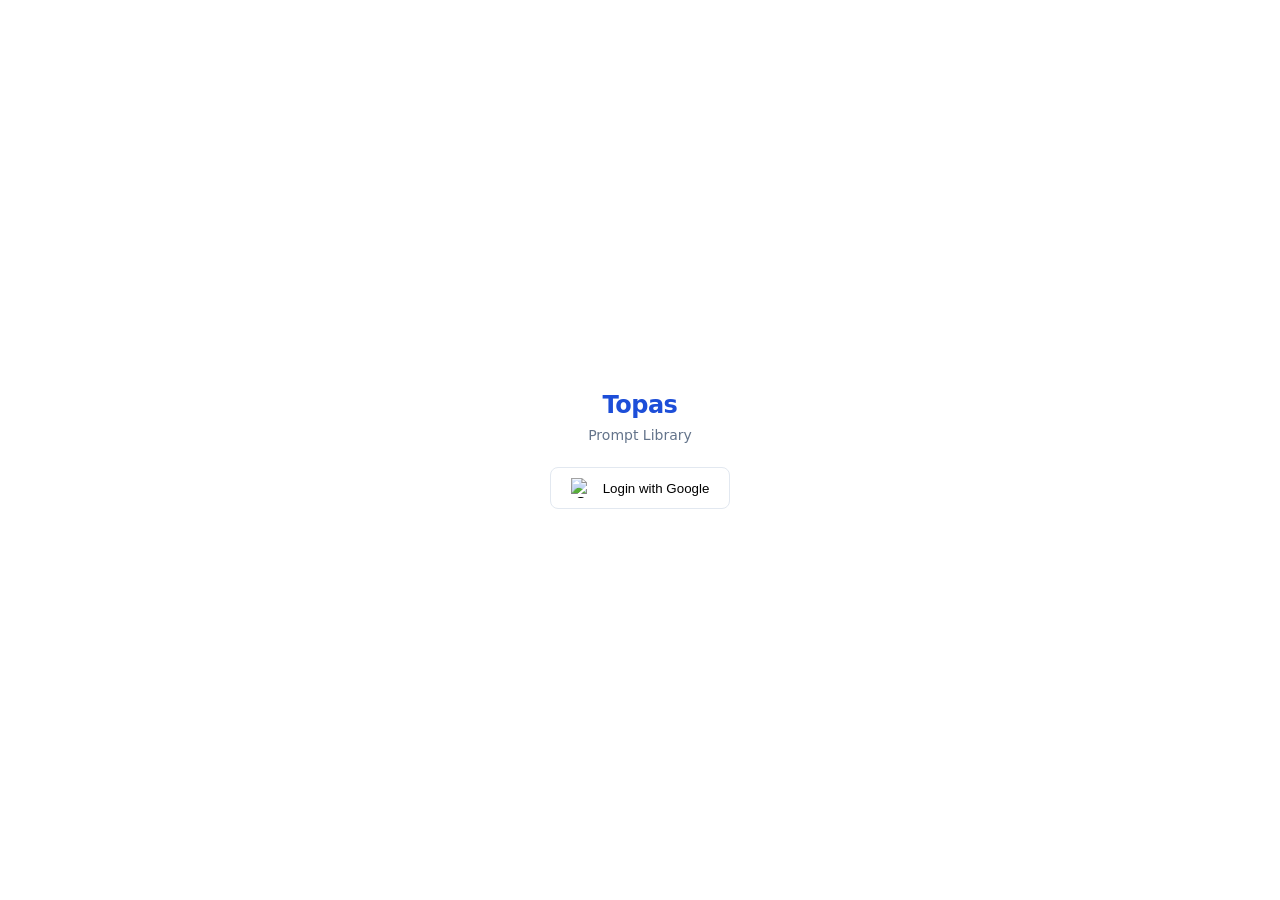
==== index.html @ c1280e44 "first commit" ====
<!DOCTYPE html>
<html lang="en">

<head>
  <meta charset="UTF-8">
  <meta name="viewport" content="width=device-width, initial-scale=1.0">
  <title>Topas Library</title>
  <link rel="stylesheet" href="index.css">
  <script src="lib/supabase-lib.js"></script>
  <script src="lib/lucide.min.js"></script>
</head>

<body>
  <!-- Login Screen -->
  <div id="login-screen">
    <div style="margin-bottom: 24px;">
      <h1 class="logo" style="font-size: 24px; margin-bottom: 8px;">Topas</h1>
      <p style="color: var(--slate-500); font-size: 14px;">Prompt Library</p>
    </div>
    <button id="btn-login-google" class="btn-google">
      <img src="https://www.svgrepo.com/show/475656/google-color.svg" width="20" height="20" alt="G">
      Login with Google
    </button>
  </div>

  <!-- App Screen -->
  <div id="app-screen" class="hidden">
    <header>
      <span class="logo">Topas</span>
      <div id="user-info" style="display: flex; align-items: center; gap: 8px;">
        <span id="user-initial"
          style="width: 24px; height: 24px; background: var(--brand-50); color: var(--brand-700); display: flex; align-items: center; justify-content: center; border-radius: 50%; font-weight: 700; font-size: 11px;">T</span>
        <button id="btn-logout" style="background: none; border: none; color: var(--slate-400); cursor: pointer;"><i
            data-lucide="log-out" width="16"></i></button>
      </div>
    </header>

    <div id="market-tabs" class="nav-scroll"></div>
    <div id="topic-tabs" class="nav-scroll" style="background: var(--slate-50);"></div>

    <div class="search-container">
      <input type="text" id="input-search" class="search-input" placeholder="Search prompts...">
    </div>

    <main id="main-content">
      <div id="pinned-section">
        <h2 class="section-title">Pinned</h2>
        <div id="pinned-list"></div>
      </div>
      <div id="all-section">
        <h2 class="section-title">All Prompts</h2>
        <div id="prompt-list"></div>
      </div>
    </main>
  </div>

  <!-- Detail View Overlay -->
  <div id="detail-overlay" class="detail-overlay hidden">
    <div class="detail-header">
      <button id="btn-back" style="background: none; border: none; cursor: pointer; color: var(--slate-600);"><i
          data-lucide="arrow-left" width="20"></i></button>
      <h3 id="detail-title" class="prompt-title" style="margin: 0;">Prompt Title</h3>
    </div>
    <div id="detail-content" class="detail-content"></div>
    <button id="btn-copy" class="btn-copy">
      <i data-lucide="copy" width="18"></i>
      Copy Prompt
    </button>
  </div>

  <script src="main.js"></script>
</body>

</html>
---- index.css ----
:root {
  --brand-50: #f0f7ff;
  --brand-100: #e0effe;
  --brand-600: #2563eb;
  --brand-700: #1d4ed8;
  --slate-50: #f8fafc;
  --slate-100: #f1f5f9;
  --slate-200: #e2e8f0;
  --slate-400: #94a3b8;
  --slate-500: #64748b;
  --slate-600: #475569;
  --slate-900: #0f172a;
}

* {
  box-sizing: border-box;
  margin: 0;
  padding: 0;
}

body {
  font-family: 'Inter', system-ui, -apple-system, sans-serif;
  font-size: 14px;
  color: var(--slate-900);
  background: white;
  height: 100vh;
  display: flex;
  flex-direction: column;
}

.hidden {
  display: none !important;
}

/* Login */
#login-screen {
  flex: 1;
  display: flex;
  flex-direction: column;
  align-items: center;
  justify-content: center;
  padding: 24px;
  text-align: center;
}

.btn-google {
  display: flex;
  align-items: center;
  gap: 12px;
  padding: 10px 20px;
  border: 1px solid var(--slate-200);
  border-radius: 8px;
  background: white;
  cursor: pointer;
  font-weight: 500;
  transition: all 0.2s;
}

.btn-google:hover {
  background: var(--slate-50);
  border-color: var(--brand-600);
}

/* Header */
header {
  padding: 12px 16px;
  border-bottom: 1px solid var(--slate-100);
  display: flex;
  justify-content: space-between;
  align-items: center;
}

.logo {
  font-weight: 800;
  color: var(--brand-700);
  letter-spacing: -0.5px;
}

/* Navigation */
.nav-scroll {
  display: flex;
  gap: 8px;
  padding: 8px 16px;
  overflow-x: auto;
  border-bottom: 1px solid var(--slate-100);
  scrollbar-width: none;
}

.nav-scroll::-webkit-scrollbar {
  display: none;
}

.tab {
  padding: 4px 12px;
  border-radius: 16px;
  font-size: 12px;
  font-weight: 600;
  white-space: nowrap;
  background: var(--slate-100);
  color: var(--slate-500);
  cursor: pointer;
  border: 1px solid transparent;
}

.tab.active {
  background: var(--brand-50);
  color: var(--brand-700);
  border-color: var(--brand-100);
}

/* Search */
.search-container {
  padding: 12px 16px;
}

.search-input {
  width: 100%;
  padding: 8px 12px;
  border: 1px solid var(--slate-200);
  border-radius: 6px;
  outline: none;
  font-size: 13px;
}

.search-input:focus {
  border-color: var(--brand-600);
  box-shadow: 0 0 0 2px var(--brand-50);
}

/* Content */
main {
  flex: 1;
  overflow-y: auto;
  padding: 0 16px 16px 16px;
}

.section-title {
  font-size: 11px;
  font-weight: 700;
  text-transform: uppercase;
  color: var(--slate-400);
  margin: 16px 0 8px 0;
  letter-spacing: 0.5px;
}

.prompt-card {
  padding: 12px;
  border: 1px solid var(--slate-100);
  border-radius: 8px;
  margin-bottom: 8px;
  cursor: pointer;
  transition: all 0.2s;
  position: relative;
}

.prompt-card:hover {
  border-color: var(--brand-100);
  background: var(--brand-50);
}

.prompt-title {
  font-weight: 600;
  font-size: 13px;
  margin-bottom: 4px;
  padding-right: 56px;
  /* Space for two icons */
}

.prompt-preview {
  font-size: 12px;
  color: var(--slate-500);
  display: -webkit-box;
  -webkit-line-clamp: 2;
  line-clamp: 2;
  -webkit-box-orient: vertical;
  overflow: hidden;
}

.card-actions {
  position: absolute;
  top: 10px;
  right: 10px;
  display: flex;
  gap: 8px;
  align-items: center;
}

.action-icon {
  color: var(--slate-400);
  cursor: pointer;
  padding: 4px;
  border-radius: 4px;
  display: flex;
  align-items: center;
  justify-content: center;
  transition: all 0.2s;
}

.action-icon:hover {
  background: var(--slate-100);
  color: var(--slate-600);
}

.action-icon.pin-icon.active {
  color: var(--brand-600);
}

.action-icon.copy-quick.success {
  color: #10b981;
}

/* Detail View */
.detail-overlay {
  position: fixed;
  inset: 0;
  background: white;
  z-index: 100;
  display: flex;
  flex-direction: column;
}

.detail-header {
  padding: 12px 16px;
  border-bottom: 1px solid var(--slate-100);
  display: flex;
  align-items: center;
  gap: 12px;
}

.detail-content {
  flex: 1;
  padding: 16px;
  overflow-y: auto;
  white-space: pre-wrap;
  font-family: inherit;
  font-size: 13px;
  line-height: 1.6;
  color: var(--slate-600);
}

.btn-copy {
  margin: 16px;
  padding: 12px;
  background: var(--brand-600);
  color: white;
  border: none;
  border-radius: 8px;
  font-weight: 600;
  cursor: pointer;
  display: flex;
  align-items: center;
  justify-content: center;
  gap: 8px;
}

.btn-copy:hover {
  background: var(--brand-700);
}
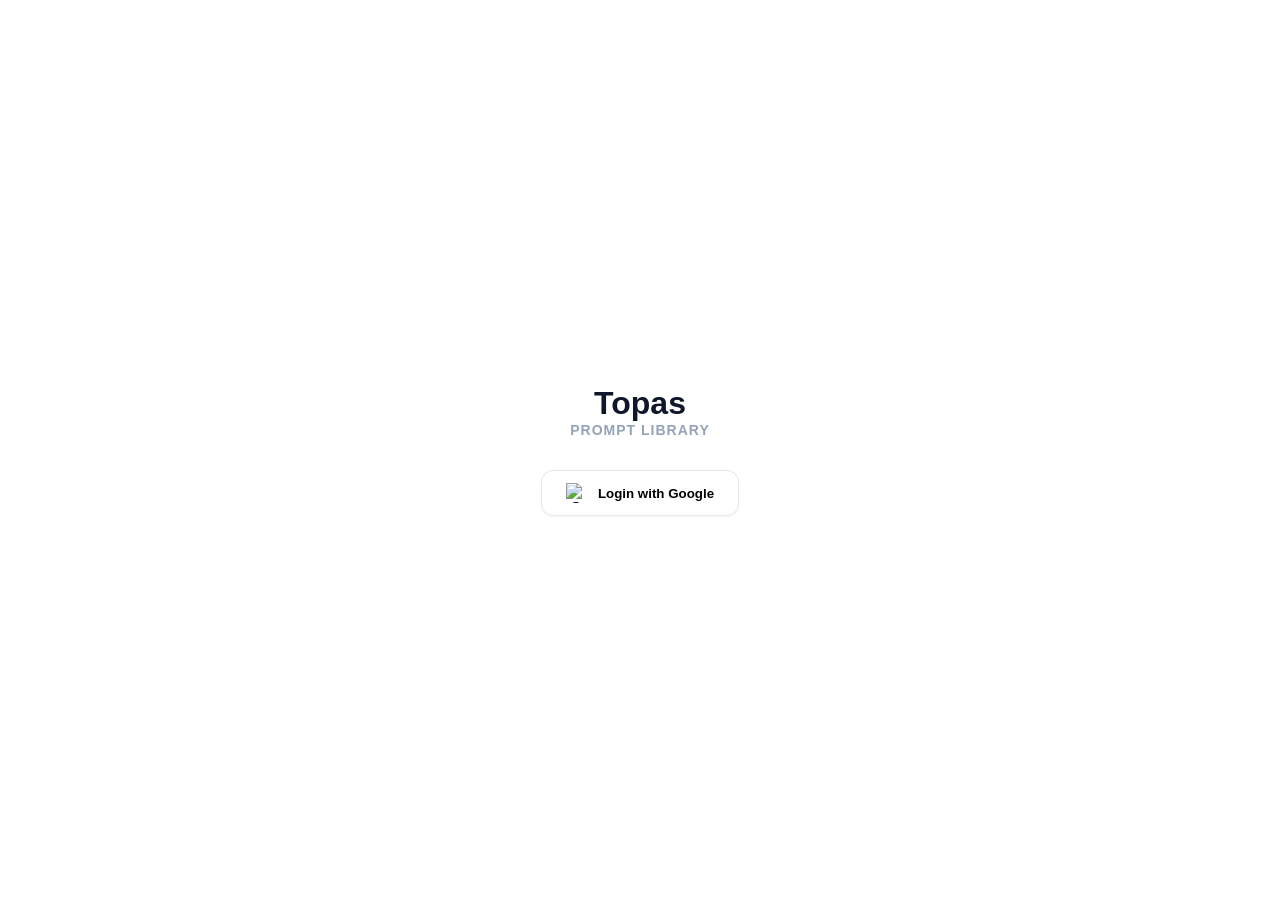
==== commit f5c3cf3c: "update UI" ====
--- a/index.html
+++ b/index.html
@@ -4,7 +4,7 @@
 <head>
   <meta charset="UTF-8">
   <meta name="viewport" content="width=device-width, initial-scale=1.0">
-  <title>Topas Library</title>
+  <title>Topas Prompt Library</title>
   <link rel="stylesheet" href="index.css">
   <script src="lib/supabase-lib.js"></script>
   <script src="lib/lucide.min.js"></script>
@@ -13,9 +13,12 @@
 <body>
   <!-- Login Screen -->
   <div id="login-screen">
-    <div style="margin-bottom: 24px;">
-      <h1 class="logo" style="font-size: 24px; margin-bottom: 8px;">Topas</h1>
-      <p style="color: var(--slate-500); font-size: 14px;">Prompt Library</p>
+    <div style="margin-bottom: 32px;">
+      <div class="logo-icon" style="width: 64px; height: 64px; margin: 0 auto 16px auto; border-radius: 16px;">
+        <i data-lucide="zap" width="32" height="32"></i>
+      </div>
+      <h1 class="logo-name" style="font-size: 32px;">Topas</h1>
+      <p class="logo-tagline" style="font-size: 14px;">Prompt Library</p>
     </div>
     <button id="btn-login-google" class="btn-google">
       <img src="https://www.svgrepo.com/show/475656/google-color.svg" width="20" height="20" alt="G">
@@ -26,20 +29,39 @@
   <!-- App Screen -->
   <div id="app-screen" class="hidden">
     <header>
-      <span class="logo">Topas</span>
-      <div id="user-info" style="display: flex; align-items: center; gap: 8px;">
-        <span id="user-initial"
-          style="width: 24px; height: 24px; background: var(--brand-50); color: var(--brand-700); display: flex; align-items: center; justify-content: center; border-radius: 50%; font-weight: 700; font-size: 11px;">T</span>
-        <button id="btn-logout" style="background: none; border: none; color: var(--slate-400); cursor: pointer;"><i
-            data-lucide="log-out" width="16"></i></button>
+      <div class="header-brand">
+        <img src="logo.png" alt="Topas Logo" class="header-logo">
+        <div class="logo-text-wrapper">
+          <span class="logo-name">Topas</span>
+          <span class="logo-tagline">Prompt Library</span>
+        </div>
+      </div>
+      <div style="display: flex; gap: 8px;">
+        <button id="btn-logout" class="btn-icon" title="Logout">
+          <i data-lucide="log-out" width="18"></i>
+        </button>
       </div>
     </header>
 
-    <div id="market-tabs" class="nav-scroll"></div>
-    <div id="topic-tabs" class="nav-scroll" style="background: var(--slate-50);"></div>
+    <div class="filters-container">
+      <div class="select-wrapper">
+        <select id="select-market" class="custom-select"></select>
+        <div class="select-icon"><i data-lucide="chevron-down" width="16"></i></div>
+      </div>
+      <div class="select-wrapper">
+        <select id="select-topic" class="custom-select"></select>
+        <div class="select-icon"><i data-lucide="chevron-down" width="16"></i></div>
+      </div>
+      <button id="btn-add-topic" class="btn-add-topic-inline">
+        <i data-lucide="plus" width="14"></i> Thêm chủ đề
+      </button>
+    </div>
 
     <div class="search-container">
-      <input type="text" id="input-search" class="search-input" placeholder="Search prompts...">
+      <div class="search-input-wrapper">
+        <i data-lucide="search" class="search-icon" width="16"></i>
+        <input type="text" id="input-search" class="search-input" placeholder="Search prompts...">
+      </div>
     </div>
 
     <main id="main-content">
@@ -48,24 +70,109 @@
         <div id="pinned-list"></div>
       </div>
       <div id="all-section">
-        <h2 class="section-title">All Prompts</h2>
+        <h2 class="section-title">Popular Prompts</h2>
         <div id="prompt-list"></div>
       </div>
     </main>
+
+    <button id="btn-add-prompt-float" class="btn-floating-add">
+      <i data-lucide="plus-circle" width="20"></i> Thêm prompt
+    </button>
+
+    <nav class="bottom-nav">
+      <div id="nav-home" class="nav-item active">
+        <i data-lucide="home" width="22"></i>
+        <span style="font-size: 10px; font-weight: 600;">Home</span>
+      </div>
+      <div id="nav-website" class="nav-item">
+        <i data-lucide="external-link" width="22"></i>
+        <span style="font-size: 10px; font-weight: 600;">Website</span>
+      </div>
+      <div id="nav-settings" class="nav-item">
+        <i data-lucide="settings" width="22"></i>
+        <span style="font-size: 10px; font-weight: 600;">Settings</span>
+      </div>
+    </nav>
   </div>
 
   <!-- Detail View Overlay -->
   <div id="detail-overlay" class="detail-overlay hidden">
     <div class="detail-header">
-      <button id="btn-back" style="background: none; border: none; cursor: pointer; color: var(--slate-600);"><i
-          data-lucide="arrow-left" width="20"></i></button>
-      <h3 id="detail-title" class="prompt-title" style="margin: 0;">Prompt Title</h3>
+      <button id="btn-back" class="btn-icon">
+        <i data-lucide="arrow-left" width="20"></i>
+      </button>
+      <h3 id="detail-title" style="margin: 0; flex: 1; font-size: 16px; font-weight: 700;">Prompt Title</h3>
+      <button id="btn-edit-prompt" class="btn-icon" title="Edit Prompt">
+        <i data-lucide="edit-3" width="18"></i>
+      </button>
     </div>
     <div id="detail-content" class="detail-content"></div>
     <button id="btn-copy" class="btn-copy">
-      <i data-lucide="copy" width="18"></i>
+      <i data-lucide="copy" width="20"></i>
       Copy Prompt
     </button>
+  </div>
+
+  <!-- Settings Screen -->
+  <div id="settings-screen" class="hidden" style="height: 100vh; display: flex; flex-direction: column;">
+    <header>
+      <div class="header-brand">
+        <span class="logo-name">Settings</span>
+      </div>
+    </header>
+    <div style="padding: 24px; flex: 1;">
+      <div style="margin-bottom: 24px;">
+        <label for="input-trigger-char"
+          style="display: block; font-size: 13px; font-weight: 600; color: var(--slate-700); margin-bottom: 8px;">
+          Trigger Character
+        </label>
+        <input type="text" id="input-trigger-char" class="search-input" style="padding-left: 12px;" placeholder="e.g. ?"
+          maxlength="1">
+        <p style="font-size: 12px; color: var(--slate-400); margin-top: 8px; line-height: 1.4;">
+          Character used to trigger prompt search in chat boxes.
+        </p>
+      </div>
+      <button id="btn-settings-save" class="btn-copy" style="margin: 0; width: 100%;">Save Settings</button>
+    </div>
+    <nav class="bottom-nav">
+      <div id="nav-home-settings" class="nav-item">
+        <i data-lucide="home" width="22"></i>
+        <span style="font-size: 10px; font-weight: 600;">Home</span>
+      </div>
+      <div id="nav-website-settings" class="nav-item">
+        <i data-lucide="external-link" width="22"></i>
+        <span style="font-size: 10px; font-weight: 600;">Website</span>
+      </div>
+      <div id="nav-settings-settings" class="nav-item active">
+        <i data-lucide="settings" width="22"></i>
+        <span style="font-size: 10px; font-weight: 600;">Settings</span>
+      </div>
+    </nav>
+  </div>
+
+  <!-- Modal for Add/Edit -->
+  <div id="modal-container" class="modal-overlay hidden">
+    <div class="modal-card">
+      <div class="modal-header">
+        <h3 id="modal-title">Add New</h3>
+        <button id="btn-modal-close" class="btn-icon"><i data-lucide="x" width="20"></i></button>
+      </div>
+      <div class="modal-body">
+        <div id="topic-form" class="hidden">
+          <input type="text" id="input-topic-name" class="search-input" style="padding-left: 12px;"
+            placeholder="Topic Name">
+        </div>
+        <div id="prompt-form" class="hidden">
+          <input type="text" id="input-prompt-title" class="search-input"
+            style="padding-left: 12px; margin-bottom: 12px;" placeholder="Prompt Title">
+          <textarea id="input-prompt-content" class="search-input"
+            style="padding-left: 12px; height: 160px; resize: none;" placeholder="Prompt Content"></textarea>
+        </div>
+      </div>
+      <div class="modal-footer">
+        <button id="btn-modal-save" class="btn-copy" style="margin: 0; width: 100%;">Save</button>
+      </div>
+    </div>
   </div>
 
   <script src="main.js"></script>
--- a/index.css
+++ b/index.css
@@ -1,15 +1,25 @@
 :root {
-  --brand-50: #f0f7ff;
-  --brand-100: #e0effe;
-  --brand-600: #2563eb;
-  --brand-700: #1d4ed8;
+  --brand-50: #fff7ed;
+  --brand-100: #ffedd5;
+  --brand-500: #f97316;
+  --brand-600: #ea580c;
+  --brand-700: #c2410c;
+  /* Topas Orange Accent */
+  --brand-primary: #eb5e28;
+
   --slate-50: #f8fafc;
   --slate-100: #f1f5f9;
   --slate-200: #e2e8f0;
+  --slate-300: #cbd5e1;
   --slate-400: #94a3b8;
   --slate-500: #64748b;
   --slate-600: #475569;
+  --slate-700: #334155;
   --slate-900: #0f172a;
+
+  --shadow-sm: 0 1px 2px 0 rgb(0 0 0 / 0.05);
+  --shadow: 0 4px 6px -1px rgb(0 0 0 / 0.1), 0 2px 4px -2px rgb(0 0 0 / 0.1);
+  --shadow-md: 0 10px 15px -3px rgb(0 0 0 / 0.1), 0 4px 6px -4px rgb(0 0 0 / 0.1);
 }
 
 * {
@@ -19,27 +29,28 @@
 }
 
 body {
-  font-family: 'Inter', system-ui, -apple-system, sans-serif;
+  font-family: 'Inter', -apple-system, BlinkMacSystemFont, "Segoe UI", Roboto, sans-serif;
   font-size: 14px;
   color: var(--slate-900);
   background: white;
   height: 100vh;
   display: flex;
   flex-direction: column;
+  -webkit-font-smoothing: antialiased;
 }
 
 .hidden {
   display: none !important;
 }
 
-/* Login */
+/* Login Screen */
 #login-screen {
   flex: 1;
   display: flex;
   flex-direction: column;
   align-items: center;
   justify-content: center;
-  padding: 24px;
+  padding: 32px;
   text-align: center;
 }
 
@@ -47,128 +58,196 @@
   display: flex;
   align-items: center;
   gap: 12px;
-  padding: 10px 20px;
+  padding: 12px 24px;
   border: 1px solid var(--slate-200);
-  border-radius: 8px;
-  background: white;
-  cursor: pointer;
-  font-weight: 500;
-  transition: all 0.2s;
+  border-radius: 12px;
+  background: white;
+  cursor: pointer;
+  font-weight: 600;
+  transition: all 0.2s cubic-bezier(0.4, 0, 0.2, 1);
+  box-shadow: var(--shadow-sm);
 }
 
 .btn-google:hover {
   background: var(--slate-50);
-  border-color: var(--brand-600);
+  border-color: var(--brand-primary);
+  transform: translateY(-1px);
+  box-shadow: var(--shadow);
 }
 
 /* Header */
 header {
-  padding: 12px 16px;
+  padding: 16px 20px;
+  background: white;
   border-bottom: 1px solid var(--slate-100);
   display: flex;
   justify-content: space-between;
   align-items: center;
-}
-
-.logo {
+  position: sticky;
+  top: 0;
+  z-index: 10;
+}
+
+.header-brand {
+  display: flex;
+  align-items: center;
+  gap: 12px;
+}
+
+.header-logo {
+  height: 32px;
+  width: auto;
+  object-fit: contain;
+  border-radius: 8px;
+}
+
+.logo-icon {
+  display: none;
+}
+
+.logo-text-wrapper {
+  display: flex;
+  flex-direction: column;
+}
+
+.logo-name {
+  font-size: 18px;
   font-weight: 800;
-  color: var(--brand-700);
-  letter-spacing: -0.5px;
-}
-
-/* Navigation */
-.nav-scroll {
-  display: flex;
-  gap: 8px;
-  padding: 8px 16px;
-  overflow-x: auto;
-  border-bottom: 1px solid var(--slate-100);
-  scrollbar-width: none;
-}
-
-.nav-scroll::-webkit-scrollbar {
-  display: none;
-}
-
-.tab {
-  padding: 4px 12px;
-  border-radius: 16px;
-  font-size: 12px;
+  color: var(--slate-900);
+  line-height: 1.2;
+}
+
+.logo-tagline {
+  font-size: 10px;
   font-weight: 600;
-  white-space: nowrap;
-  background: var(--slate-100);
-  color: var(--slate-500);
-  cursor: pointer;
-  border: 1px solid transparent;
-}
-
-.tab.active {
-  background: var(--brand-50);
-  color: var(--brand-700);
-  border-color: var(--brand-100);
+  color: var(--slate-400);
+  text-transform: uppercase;
+  letter-spacing: 1px;
+}
+
+/* Select Dropdowns */
+.filters-container {
+  padding: 16px 20px 0 20px;
+  display: flex;
+  flex-direction: column;
+  gap: 12px;
+}
+
+.select-wrapper {
+  position: relative;
+  width: 100%;
+}
+
+.custom-select {
+  width: 100%;
+  padding: 12px 14px;
+  background: var(--slate-50);
+  border: 1px solid var(--slate-200);
+  border-radius: 12px;
+  font-size: 15px;
+  font-weight: 700;
+  color: var(--slate-900);
+  appearance: none;
+  cursor: pointer;
+  transition: all 0.2s;
+}
+
+.custom-select:focus {
+  border-color: var(--brand-primary);
+  background: white;
+  outline: none;
+  box-shadow: 0 0 0 3px var(--brand-50);
+}
+
+.select-icon {
+  position: absolute;
+  right: 14px;
+  top: 50%;
+  transform: translateY(-50%);
+  color: var(--slate-400);
+  pointer-events: none;
 }
 
 /* Search */
 .search-container {
-  padding: 12px 16px;
+  padding: 16px 20px;
+}
+
+.search-input-wrapper {
+  position: relative;
+  display: flex;
+  align-items: center;
 }
 
 .search-input {
   width: 100%;
-  padding: 8px 12px;
-  border: 1px solid var(--slate-200);
-  border-radius: 6px;
+  padding: 12px 12px 12px 40px;
+  background: var(--slate-50);
+  border: 1px solid var(--slate-100);
+  border-radius: 12px;
+  font-size: 14px;
+  transition: all 0.2s;
+}
+
+.search-input:focus {
+  background: white;
+  border-color: var(--brand-primary);
   outline: none;
-  font-size: 13px;
-}
-
-.search-input:focus {
-  border-color: var(--brand-600);
-  box-shadow: 0 0 0 2px var(--brand-50);
+  box-shadow: var(--shadow);
+}
+
+.search-icon {
+  position: absolute;
+  left: 14px;
+  color: var(--slate-400);
 }
 
 /* Content */
 main {
   flex: 1;
   overflow-y: auto;
-  padding: 0 16px 16px 16px;
+  padding: 0 20px 160px 20px;
 }
 
 .section-title {
-  font-size: 11px;
-  font-weight: 700;
-  text-transform: uppercase;
-  color: var(--slate-400);
-  margin: 16px 0 8px 0;
-  letter-spacing: 0.5px;
-}
-
+  font-size: 15px;
+  font-weight: 700;
+  color: var(--slate-900);
+  margin: 20px 0 12px 0;
+}
+
+/* Prompt Card */
 .prompt-card {
-  padding: 12px;
+  padding: 16px;
+  background: white;
   border: 1px solid var(--slate-100);
-  border-radius: 8px;
-  margin-bottom: 8px;
-  cursor: pointer;
-  transition: all 0.2s;
+  border-radius: 16px;
+  margin-bottom: 12px;
+  cursor: pointer;
+  transition: all 0.2s cubic-bezier(0.4, 0, 0.2, 1);
   position: relative;
+  display: flex;
+  flex-direction: column;
+  gap: 6px;
 }
 
 .prompt-card:hover {
+  transform: translateY(-2px);
+  box-shadow: var(--shadow-md);
   border-color: var(--brand-100);
-  background: var(--brand-50);
 }
 
 .prompt-title {
-  font-weight: 600;
+  font-weight: 700;
+  font-size: 15px;
+  color: var(--slate-900);
+  padding-right: 48px;
+}
+
+.prompt-preview {
   font-size: 13px;
-  margin-bottom: 4px;
-  padding-right: 56px;
-  /* Space for two icons */
-}
-
-.prompt-preview {
-  font-size: 12px;
   color: var(--slate-500);
+  line-height: 1.5;
   display: -webkit-box;
   -webkit-line-clamp: 2;
   line-clamp: 2;
@@ -178,18 +257,19 @@
 
 .card-actions {
   position: absolute;
-  top: 10px;
-  right: 10px;
-  display: flex;
+  top: 16px;
+  right: 12px;
+  display: flex;
+  flex-direction: column;
   gap: 8px;
-  align-items: center;
 }
 
 .action-icon {
-  color: var(--slate-400);
-  cursor: pointer;
-  padding: 4px;
-  border-radius: 4px;
+  width: 32px;
+  height: 32px;
+  background: var(--slate-50);
+  color: var(--slate-400);
+  border-radius: 8px;
   display: flex;
   align-items: center;
   justify-content: center;
@@ -197,16 +277,80 @@
 }
 
 .action-icon:hover {
-  background: var(--slate-100);
-  color: var(--slate-600);
+  background: var(--brand-50);
+  color: var(--brand-primary);
 }
 
 .action-icon.pin-icon.active {
-  color: var(--brand-600);
-}
-
-.action-icon.copy-quick.success {
-  color: #10b981;
+  background: var(--brand-50);
+  color: var(--brand-primary);
+}
+
+/* Floating Add Button */
+.btn-floating-add {
+  position: fixed;
+  bottom: 80px;
+  left: 20px;
+  right: 20px;
+  background: var(--brand-primary);
+  color: white;
+  border: none;
+  border-radius: 14px;
+  padding: 14px;
+  font-weight: 700;
+  font-size: 15px;
+  display: flex;
+  align-items: center;
+  justify-content: center;
+  gap: 10px;
+  cursor: pointer;
+  box-shadow: 0 10px 15px -3px rgba(235, 94, 40, 0.3);
+  transition: all 0.2s;
+  z-index: 5;
+}
+
+.btn-floating-add:hover {
+  background: var(--brand-600);
+  transform: scale(1.02);
+}
+
+/* Bottom Nav */
+.bottom-nav {
+  position: fixed;
+  bottom: 0;
+  left: 0;
+  right: 0;
+  height: 64px;
+  background: white;
+  border-top: 1px solid var(--slate-100);
+  display: flex;
+  justify-content: space-around;
+  align-items: center;
+  padding-bottom: env(safe-area-inset-bottom);
+  z-index: 20;
+}
+
+.nav-item {
+  display: flex;
+  flex-direction: column;
+  align-items: center;
+  gap: 4px;
+  color: var(--slate-400);
+  cursor: pointer;
+  transition: all 0.2s;
+  text-decoration: none;
+}
+
+.nav-item.active {
+  color: var(--brand-primary);
+}
+
+.nav-item i {
+  transition: transform 0.2s;
+}
+
+.nav-item:active i {
+  transform: scale(0.9);
 }
 
 /* Detail View */
@@ -220,39 +364,128 @@
 }
 
 .detail-header {
-  padding: 12px 16px;
+  padding: 16px 20px;
   border-bottom: 1px solid var(--slate-100);
   display: flex;
   align-items: center;
-  gap: 12px;
+  gap: 16px;
 }
 
 .detail-content {
   flex: 1;
-  padding: 16px;
+  padding: 24px 20px;
   overflow-y: auto;
   white-space: pre-wrap;
-  font-family: inherit;
-  font-size: 13px;
+  font-size: 15px;
   line-height: 1.6;
-  color: var(--slate-600);
+  color: var(--slate-700);
 }
 
 .btn-copy {
-  margin: 16px;
-  padding: 12px;
-  background: var(--brand-600);
+  margin: 20px;
+  padding: 16px;
+  background: var(--brand-primary);
   color: white;
   border: none;
+  border-radius: 14px;
+  font-weight: 700;
+  cursor: pointer;
+  display: flex;
+  align-items: center;
+  justify-content: center;
+  gap: 10px;
+  font-size: 15px;
+}
+
+/* Modals */
+.modal-overlay {
+  position: fixed;
+  inset: 0;
+  background: rgba(15, 23, 42, 0.6);
+  backdrop-filter: blur(4px);
+  z-index: 1000;
+  display: flex;
+  align-items: center;
+  justify-content: center;
+  padding: 24px;
+}
+
+.modal-card {
+  background: white;
+  border-radius: 20px;
+  width: 100%;
+  max-width: 400px;
+  box-shadow: 0 25px 50px -12px rgba(0, 0, 0, 0.25);
+  display: flex;
+  flex-direction: column;
+  overflow: hidden;
+}
+
+.modal-header {
+  padding: 20px;
+  border-bottom: 1px solid var(--slate-100);
+  display: flex;
+  justify-content: space-between;
+  align-items: center;
+}
+
+.modal-body {
+  padding: 20px;
+}
+
+.modal-footer {
+  padding: 20px;
+  border-top: 1px solid var(--slate-100);
+}
+
+.btn-icon {
+  background: none;
+  border: none;
+  cursor: pointer;
+  color: var(--slate-400);
+  width: 36px;
+  height: 36px;
+  border-radius: 10px;
+  display: flex;
+  align-items: center;
+  justify-content: center;
+  transition: all 0.2s;
+}
+
+.btn-icon:hover {
+  background: var(--slate-100);
+  color: var(--slate-600);
+}
+
+/* Utilities */
+.btn-secondary {
+  background: var(--slate-100);
+  color: var(--slate-600);
+  border: none;
+  border-radius: 10px;
+  padding: 10px 16px;
+  font-weight: 600;
+  cursor: pointer;
+}
+
+.btn-add-topic-inline {
+  color: var(--brand-primary);
+  background: var(--brand-50);
+  border: none;
   border-radius: 8px;
-  font-weight: 600;
-  cursor: pointer;
-  display: flex;
-  align-items: center;
-  justify-content: center;
-  gap: 8px;
-}
-
-.btn-copy:hover {
-  background: var(--brand-700);
+  padding: 8px 12px;
+  font-size: 13px;
+  font-weight: 700;
+  cursor: pointer;
+  display: flex;
+  align-items: center;
+  gap: 6px;
+  width: fit-content;
+  margin-top: 8px;
+  transition: all 0.2s;
+}
+
+.btn-add-topic-inline:hover {
+  background: var(--brand-100);
+  transform: translateY(-1px);
 }
